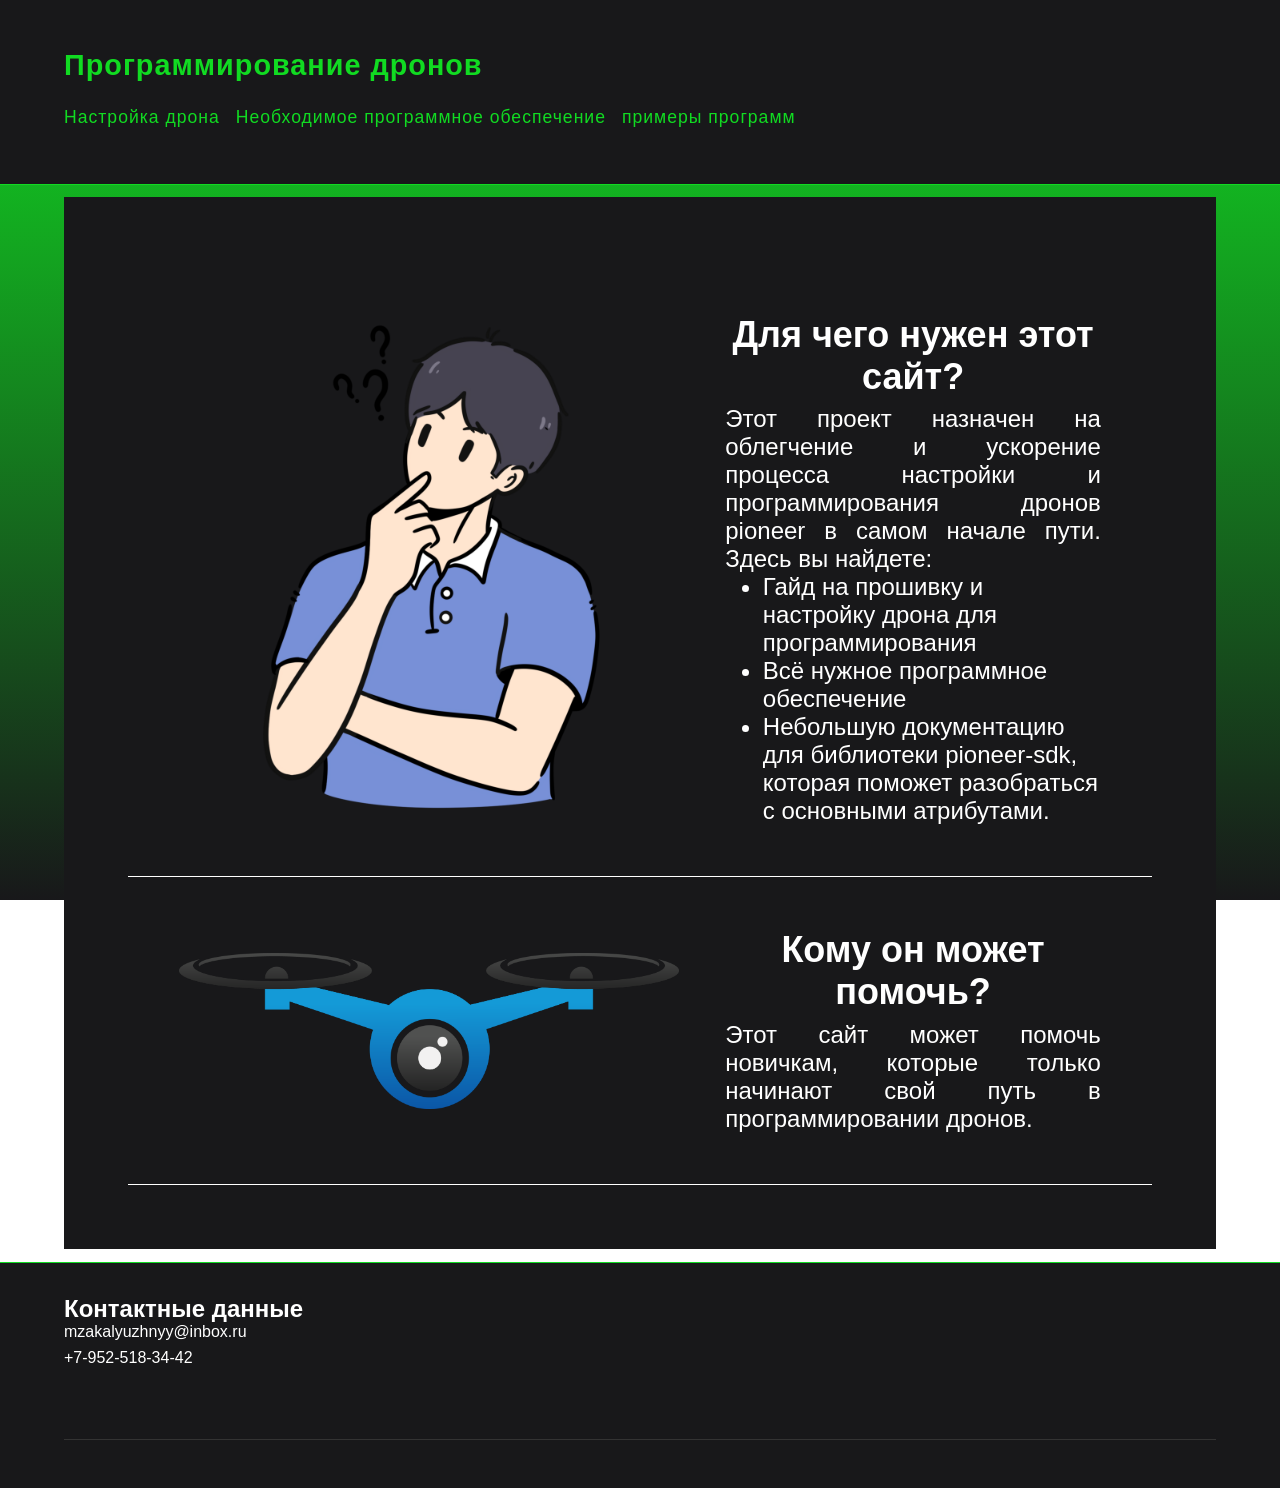
==== index.html @ 302fa312 "Add files via upload" ====
<!DOCTYPE html>
<html lang="en">
<head>
    <meta charset="UTF-8">
    <meta name="viewport" content="width=device-width, initial-scale=1.0">
    <link rel="stylesheet" href="style.css">
    <meta name="viewport" content="width=device-width, initial-scale=1.0">
    <script src="proj.js"></script>
    <title>Введение.</title>
</head>
<body>
    <header class="header">
        <h1><a class="h1a" href="index.html">Программирование дронов</a></h1>
        <nav><a href="index2.html">Настройка дрона</a> <a href="index3.html">Необходимое программное обеспечение</a> <a href="index4.html">примеры программ</a></nav>
    </header>
    <div class='mn'>
        <div class="osn">
            <img src="vecteezy_smart-men-thinking-or-solving-problem-illustration_12414734.png" alt="", width="500">
            <span>
                <h2>Для чего нужен этот сайт?</h2>
                <p>Этот проект назначен на облегчение и ускорение процесса настройки и программирования дронов pioneer в самом начале пути. Здесь вы найдете:</p>
                <ul class="listik">
                    <li>Гайд на прошивку и настройку дрона для программирования</li>
                    <li>Всё нужное программное обеспечение</li>
                    <li>Небольшую документацию для библиотеки pioneer-sdk, которая поможет разобраться с основными атрибутами.</li>
                </ul>
            </span>
        </div>
        <div class="osn">
            <img src="vecteezy_a-blue-and-black-drone-flying-in-the-air_50524172.png" alt="", width="500">
            <span>
                <h2>Кому он может помочь?</h2>
                <p>Этот сайт может помочь новичкам, которые только начинают свой путь в программировании дронов.</p>
                
            </span>
        </div>
        
    </div>
    <footer class="footer">
        <div class="footer-column">
            <h2>Контактные данные</h2>
            <ul>
                <li>mzakalyuzhnyy@inbox.ru</li>
                <li>+7-952-518-34-42</li>
            </ul>
        </div>
        <div class="footer-bottom">
            <h1></h1>
        </div>
    </footer>
</body>
</html>
---- style.css ----
* {
    margin: 0;
    padding: 0;
    box-sizing: border-box;
    font-family: sans-serif;
}

html, body {
    height: 100%;
    margin: 0;
    padding: 0;
}

body {
    display: flex;
    flex-direction: column;
    background: linear-gradient(to bottom, rgb(17, 219, 34), #18181a);
    background-size: cover;
    background-repeat: no-repeat;
    background-attachment: fixed;
}

.header {
    background-color: #18181a;
    color: rgb(17, 219, 34);
    border-bottom: 1px solid rgb(17, 219, 34);
    padding: 3rem 5%;
    letter-spacing: 1px;
    display: flex;
    align-items: center;
    justify-content: space-between;
    flex-wrap: wrap;
    gap: 1rem;
}

.header h1 {
    margin: 0;
    font-size: 1.8rem;
    line-height: 1.2;
    white-space: nowrap;
}

.header h1 a {
    color: inherit;
    text-decoration: none;
    transition: color 0.2s;
}

.header h1 a:hover {
    color: rgb(20, 151, 31);
}

.header h1 a:active {
    opacity: 0.8;
}

.header nav {
    display: flex;
    flex-wrap: wrap;
    gap: 1rem;
    align-items: center;
}

.header nav a {
    color: rgb(17, 219, 34);
    text-decoration: none;
    padding: 0.5rem 0;
    font-size: 1.1rem;
    white-space: nowrap;
    transition: color 0.2s;
}

.header nav a:hover {
    color: rgb(20, 151, 31);
}

.header nav a:active {
    opacity: 0.8;
}

.header nav ul {
    list-style: none;
    display: flex;
    flex-wrap: wrap;
    gap: 1rem;
    margin: 0;
    padding: 0;
}

.header nav li {
    margin: 0;
}

.mn {
    flex: 1 0 auto;
    width: 90%;
    max-width: 1200px;
    margin: 1% auto;
    padding: 5%;
    background-color: #18181a;
    color: white;
    font-size: 1.5rem;
    gap: 0.5rem;
}
.info{
    display: flex;
    flex-direction: column;
    gap: 2rem;
    padding: 5%;
    align-items: center;
    border-top: 1px solid transparent;
    border-bottom: 1px solid white;
}
.info p{
    text-align: justify;
}
.info span{
    display: flex;
    flex-direction: column;
    gap: 0.5rem;
}
.info a {
    text-decoration: underline;
    color: white;
    transition: color 0.2s;
}

.info a:hover {
    color: #aaa;
}

.info a:active {
    color: #333;
}
.info img{
    max-width: 100%;
    height: auto;
    display: block;
}
.info h2{
    text-align: center;
}
.osn {
    padding: 5%;
    display: flex;
    align-items: center;
    gap: 5%;
    border-top: 1px solid transparent;
    border-bottom: 1px solid white;
}
.osn p {
    text-align: justify;
}

.osn h2 {
    text-align: center;
    margin-bottom: 2%;
}

.listik {
    margin-left: 10%;
}

.osn img {
    max-width: 100%;
    height: auto;
    display: block;
}

.osn a {
    text-decoration: underline;
    color: white;
    transition: color 0.2s;
}

.osn a:hover {
    color: #aaa;
}

.osn a:active {
    color: #333;
}

.footer {
    flex-shrink: 0;
    background-color: #18181a;
    color: #fff;
    border-top: 1px solid rgb(17, 219, 34);
    padding: 2rem 5%;
    display: flex;
    flex-wrap: wrap;
    justify-content: space-between;
    gap: 2rem;
    font-size: 1rem;
}

.footer-column {
    flex: 1 1 200px;
    min-width: 150px;
}

.footer-column h3 {
    color: rgb(255, 255, 255);
    margin-bottom: 1rem;
    font-size: 1.2rem;
    letter-spacing: 0.5px;
}

.footer-column ul {
    list-style: none;
    padding: 0;
    margin: 0;
}

.footer-column li {
    margin-bottom: 0.5rem;
}

.footer-column a {
    color: rgb(17, 219, 34);
    text-decoration: none;
    transition: color 0.2s;
}

.footer-column a:hover {
    color: rgb(18, 184, 31);
}

.footer-bottom {
    width: 100%;
    text-align: center;
    margin-top: 2rem;
    padding-top: 1rem;
    border-top: 1px solid #333;
    color: #aaa;
    font-size: 0.9rem;
}

@media (max-width: 768px) {
    .header {
        flex-direction: column;
        align-items: center;
        text-align: center;
        padding: 1rem 3%;
    }
    .header h1 {
        font-size: 1.6rem;
        white-space: normal;
    }
    .header nav {
        justify-content: center;
        width: 100%;
    }
    .header nav a {
        font-size: 1rem;
        padding: 0.5rem 0.8rem;
    }

    .mn {
        width: 95%;
        font-size: 1.2rem;
        padding: 4%;
    }
    .osn {
        flex-direction: column;
        gap: 1rem;
        padding: 4%;
    }
    .listik {
        margin-left: 5%;
    }

    .footer {
        flex-direction: column;
        gap: 1.5rem;
        padding: 1.5rem 3%;
    }
    .footer-column {
        flex: none;
        width: 100%;
    }
    .footer-bottom {
        margin-top: 1rem;
    }
}

@media (max-width: 480px) {
    .header {
        padding: 0.8rem 2%;
    }
    .header h1 {
        font-size: 1.4rem;
    }
    .header nav {
        gap: 0.5rem;
    }
    .header nav a {
        font-size: 0.95rem;
        padding: 0.4rem 0.5rem;
    }

    .mn {
        font-size: 1rem;
        padding: 3%;
    }
    .osn h2 {
        font-size: 1.3rem;
    }
    .listik {
        margin-left: 0;
        padding-left: 1rem;
    }
}

p, h1, h2, li {
    word-wrap: break-word;
    overflow-wrap: break-word;
}
.textSlider {
  width: 100%;
  max-width: 1200px;
  margin: 0 auto;
  padding: 20px 0;
}

.slide-content {
  background:  #18181a;
  border-radius: 16px;
  padding: 30px 50px;
  text-align: center;
}

.slide-content h2 {
  font-size: 2rem;
  margin-bottom: 15px;
  color: #f7f7f7;
}

.slide-content p {
  font-size: 1.5rem;
  line-height: 1.5;
  color: #dbdbdb;
}
.slide-content a {
    text-decoration: underline;
    color: #dbdbdb;
    transition: color 0.2s;
}

.slide-content a:hover {
    color: #aaa;
}

.slide-content a:active {
    color: #333;
}
/* Адаптация отступов для мобильных */
@media (max-width: 768px) {
  .slide-content {
    padding: 20px 60px;
  }
  .slide-content h3 {
    font-size: 1.2rem;
  }
  .slide-content p {
    font-size: 0.9rem;
  }
}


.swiper-button-prev,
.swiper-button-next {
  color: #2ecc71;
}

.swiper-pagination-bullet-active {
  background: #2ecc71;
}
.code-block {
  width: 100%;
  max-width: 900px;
  height: 350px;
  overflow: auto;
  border-radius: 8px;
  margin: 20px 0;
}

.code-block pre {
  margin: 0;
  padding: 16px;
  background-color: #2d2d2d;
  border-radius: 8px;
  font-size: 14px;
  font-family: 'Fira Code', 'Courier New', monospace;
}

.code-block pre {
  white-space: pre;
  overflow-x: auto;
}
@media (max-width: 768px) {
  .code-block {
    height: 250px;
    font-size: 12px;
  }
  .code-block pre {
    padding: 12px;
  }
}
.osnvj {
    padding: 5%;
    display: flex;
    align-items: center;
    gap: 5%;
    border-top: 1px solid white;
}
.osnvj p {
    text-align: justify;
}

.osnvj h2 {
    text-align: center;
    margin-bottom: 2%;
}

.listik {
    margin-left: 10%;
}

.osnvj img {
    max-width: 100%;
    height: auto;
    display: block;
}

.osnvj a {
    text-decoration: underline;
    color: white;
    transition: color 0.2s;
}

.osnvj a:hover {
    color: #aaa;
}

.osnvj a:active {
    color: #333;
}
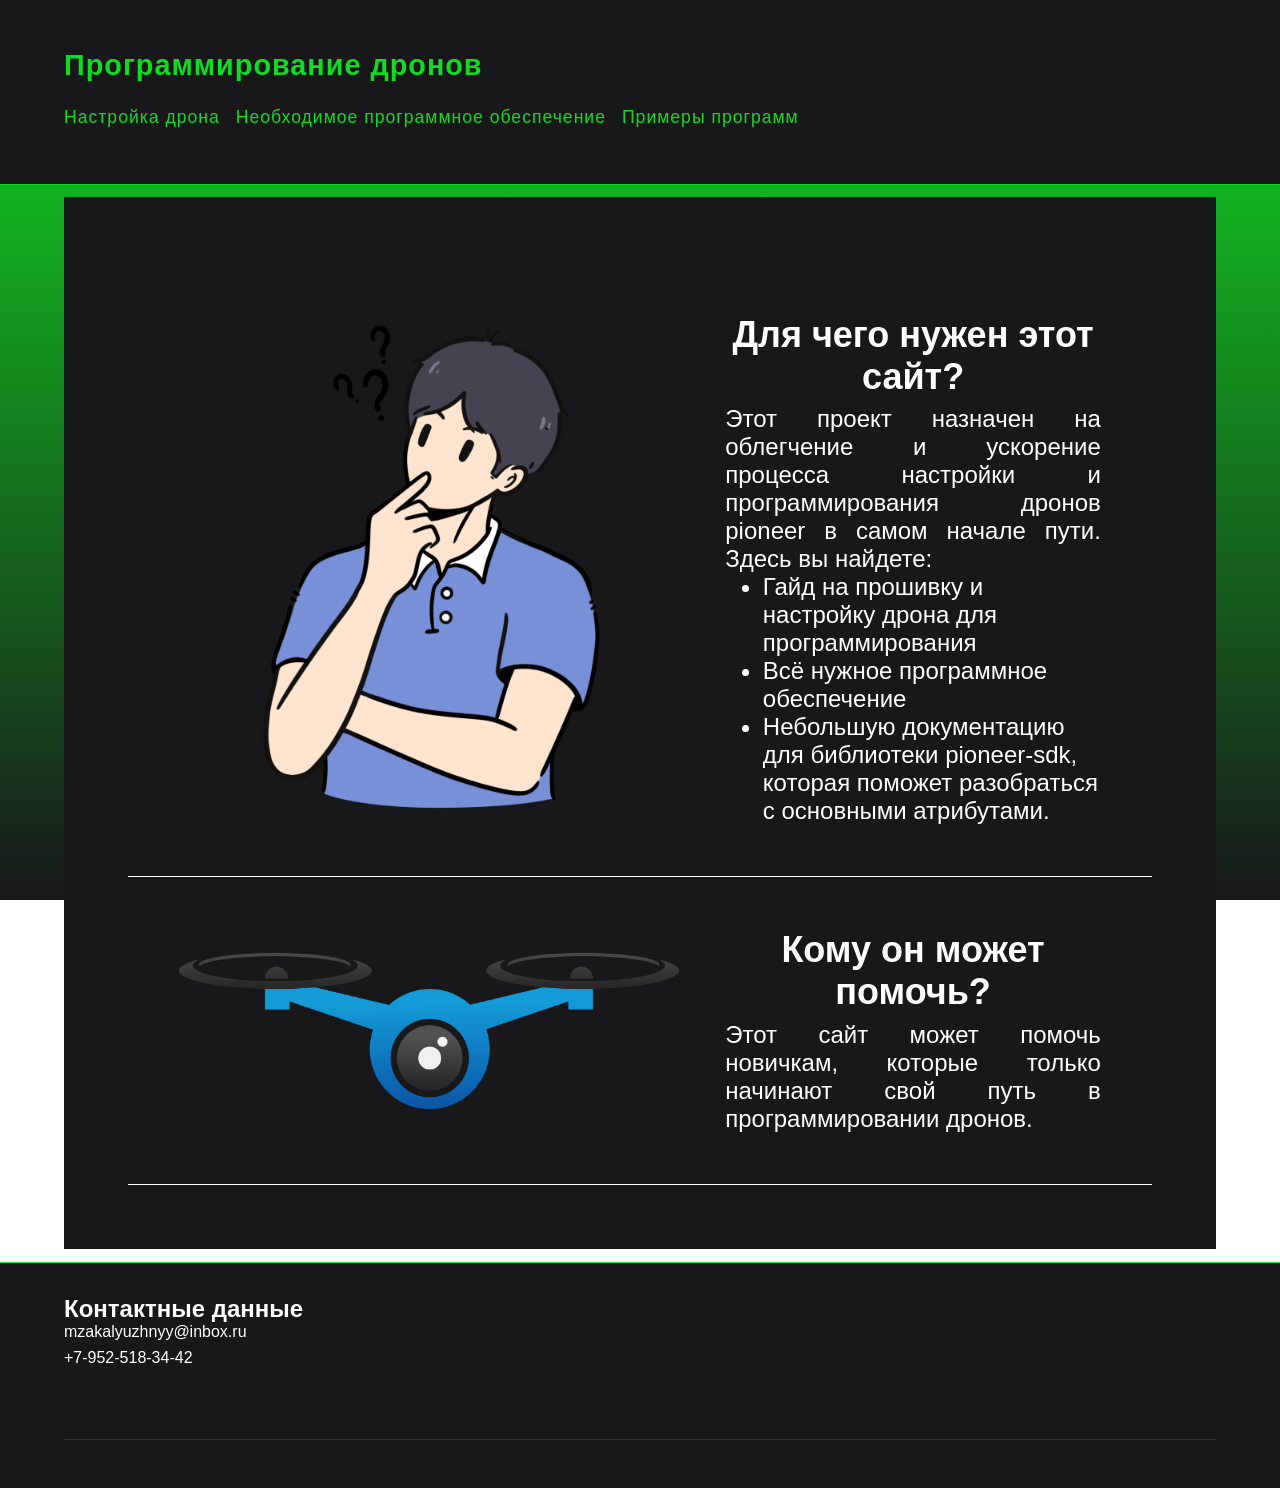
==== commit e26fdb9f: "Add files via upload" ====
--- a/index.html
+++ b/index.html
@@ -11,7 +11,7 @@
 <body>
     <header class="header">
         <h1><a class="h1a" href="index.html">Программирование дронов</a></h1>
-        <nav><a href="index2.html">Настройка дрона</a> <a href="index3.html">Необходимое программное обеспечение</a> <a href="index4.html">примеры программ</a></nav>
+        <nav><a href="index2.html">Настройка дрона</a> <a href="index3.html">Необходимое программное обеспечение</a> <a href="index4.html">Примеры программ</a></nav>
     </header>
     <div class='mn'>
         <div class="osn">
